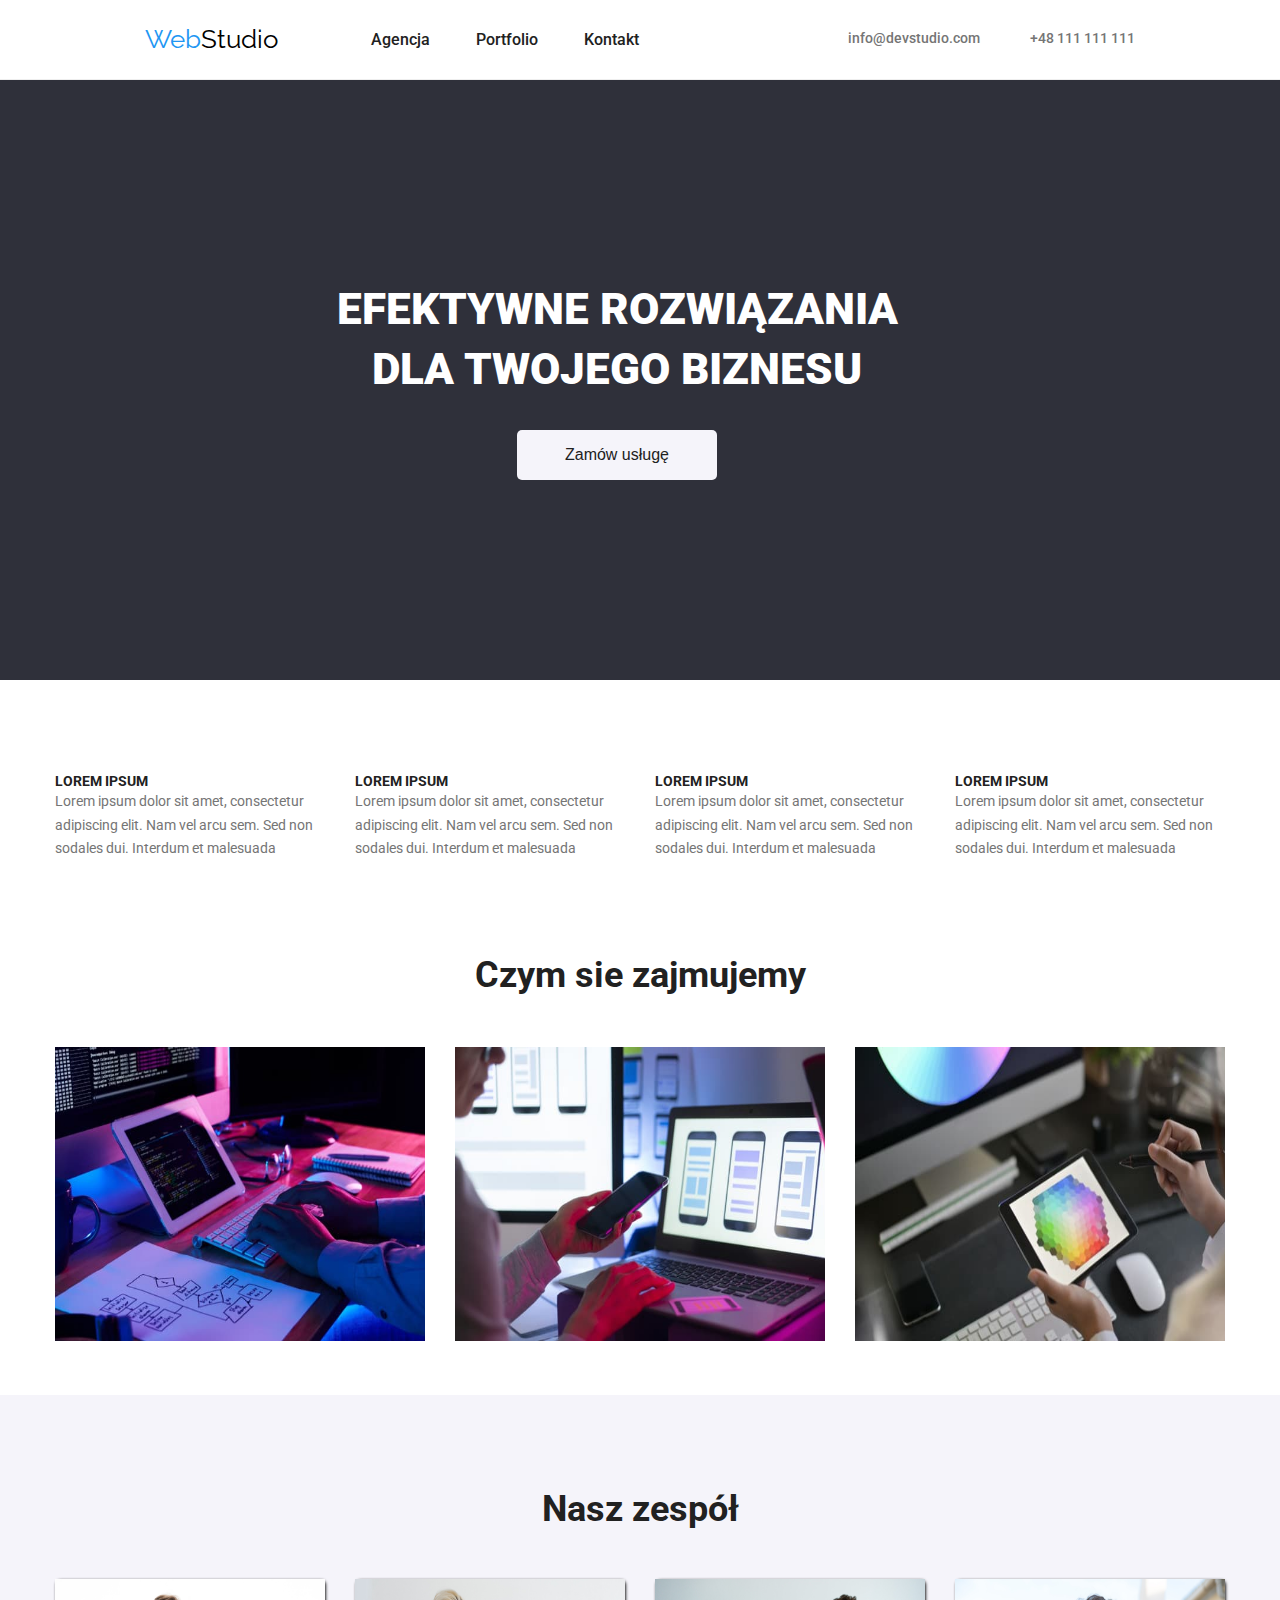
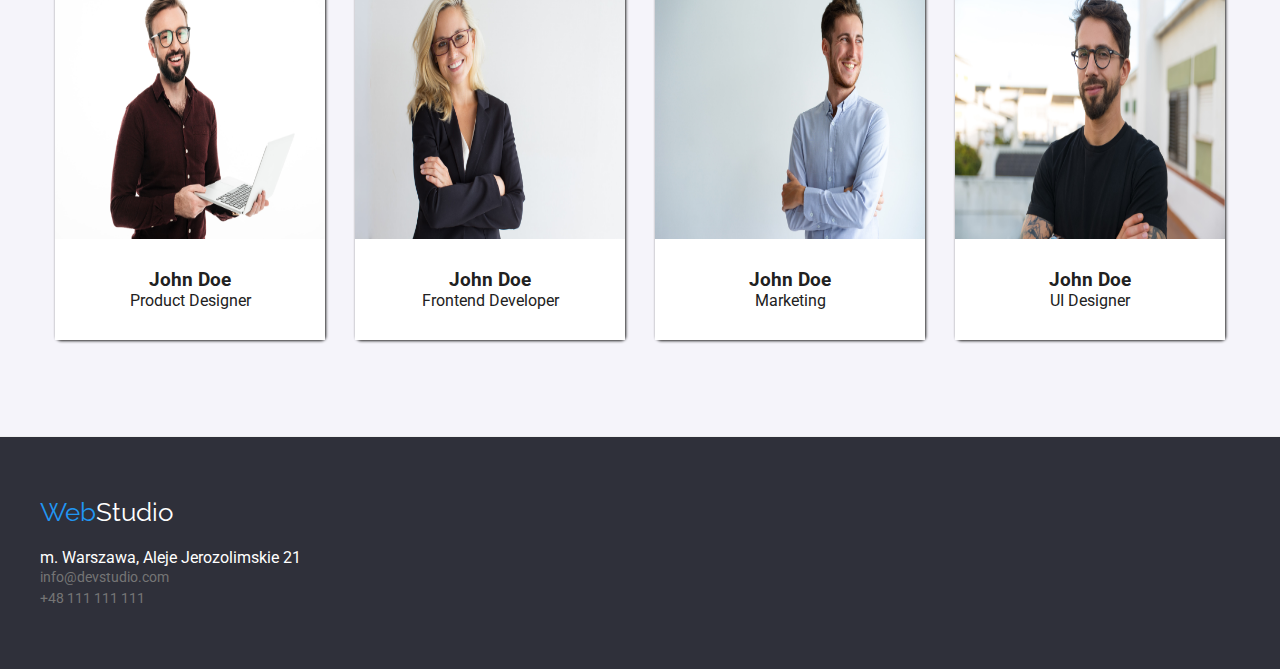
==== index.html @ 0ded626c "modified:   css/style.css modified:   index.html modified:   portfolio.html" ====
<!DOCTYPE html>
<html lang="pl">
  <head>
    <meta charset="UTF-8" />
    <meta http-equiv="X-UA-Compatible" content="IE=edge" />
    <meta name="viewport" content="width=device-width, initial-scale=1.0" />
    <title>main page</title>

    <!--Google Fonts links-->
    <link rel="preconnect" href="https://fonts.googleapis.com" />
    <link rel="preconnect" href="https://fonts.gstatic.com" crossorigin />
    <link
      href="https://fonts.googleapis.com/css2?family=Raleway:wght@700&family=Roboto:wght@400;500;700;900&display=swap"
      rel="stylesheet"
    />
    <!--End Google Fonts links-->
    <link rel="stylesheet" href="css/style.css" />
    <link rel="stylesheet" href="css/moder-normalize.css" />
    <link rel="preconnect" href="https://fonts.googleapis.com" />
    <link rel="preconnect" href="https://fonts.gstatic.com" crossorigin />
    <link
      href="https://fonts.googleapis.com/css2?family=Raleway:wght@700&family=Roboto:wght@400;500;700;900&display=swap"
      rel="stylesheet"
    />
    <!--End Google Fonts links-->
    <link rel="stylesheet" href="css/style.css" />
    <link rel="stylesheet" href="css/moder-normalize.css" />
  </head>
  <body>
    <header class="mount">
      <div class="container little-top">
        <div class="wrapper start">
          <div class="top-stil">
            <a class="stil" href="index.html"
              ><span class="web">Web</span>Studio</a
            >
          </div>
          <div>
            <nav>
              <ul class="wrapper going">
                <li class="item">
                  <a class="black-link" href="index.html">Agencja</a>
                </li>
                <li class="item">
                  <a class="black-link" href="portfolio.html">Portfolio</a>
                </li>
                <li class="item">
                  <a class="black-link" href="index.html">Kontakt</a>
                </li>
              </ul>
            </nav>
          </div>
        </div>
        <div>
          <ul class="little-top mobil">
            <li class="contact">
              <a class="social-links" href="mailto:info@S.com"
                >info@devstudio.com</a
              >
            </li>
            <li>
              <a class="social-links" href="tel:+48111111111">
                +48 111 111 111</a
              >
            </li>
          </ul>
        </div>
      </div>
    </header>
    <main>
      <section class="wall-title">
        <div class="container">
          <h1 class="title">
            efektywne rozwiązania dla twojego biznesu
            <button class="push one service" type="button">Zamów usługę</button>
          </h1>
        </div>
      </section>
      <section>
        <div class="container">
          <ul class="mag wrapper">
            <li>
              <h3 class="box">LOREM IPSUM</h3>
              <p class="boxs">
                Lorem ipsum dolor sit amet, consectetur adipiscing elit. Nam vel
                arcu sem. Sed non sodales dui. Interdum et malesuada
              </p>
            </li>
            <li>
              <h3 class="box">LOREM IPSUM</h3>
              <p class="boxs">
                Lorem ipsum dolor sit amet, consectetur adipiscing elit. Nam vel
                arcu sem. Sed non sodales dui. Interdum et malesuada
              </p>
            </li>
            <li>
              <h3 class="box">LOREM IPSUM</h3>
              <p class="boxs">
                Lorem ipsum dolor sit amet, consectetur adipiscing elit. Nam vel
                arcu sem. Sed non sodales dui. Interdum et malesuada
              </p>
            </li>
            <li>
              <h3 class="box">LOREM IPSUM</h3>
              <p class="boxs">
                Lorem ipsum dolor sit amet, consectetur adipiscing elit. Nam vel
                arcu sem. Sed non sodales dui. Interdum et malesuada
              </p>
            </li>
          </ul>
        </div>
      </section>
      <section>
        <div class="container">
          <h2 class="skil wrapper">Czym sie zajmujemy</h2>
          <ul class="point wrapper">
            <li>
              <img
                src="images/image1.jpg"
                alt="komputer"
                width="370"
                height="294"
              />
            </li>
            <li>
              <img
                src="images/image2.jpg"
                alt="komputer2"
                width="370"
                height="294"
              />
            </li>
            <li>
              <img
                src="images/image3.jpg"
                alt="tablet"
                width="370"
                height="294"
              />
            </li>
          </ul>
        </div>
      </section>
      <section class="wall">
        <div class="container">
          <h2 class="skil team wrapper">Nasz zespół</h2>
          <ul class="pill wrapper">
            <li class="pills">
              <figure>
                <img
                  class="card"
                  src="images/men_image1.jpg"
                  alt="man"
                  width="270"
                  height="260"
                />
                <figcaption class="man">
                  <h3>John Doe</h3>
                  <p>Product Designer</p>
                </figcaption>
              </figure>
            </li>
            <li class="pills">
              <figure>
                <img
                  class="card"
                  src="images/women_image.jpg"
                  alt="woman"
                  width="270"
                  height="260"
                />
                <figcaption class="man">
                  <h3>John Doe</h3>
                  <p>Frontend Developer</p>
                </figcaption>
              </figure>
            </li>
            <li class="pills">
              <figure>
                <img
                  class="card"
                  src="images/men_image2.jpg"
                  alt="second man"
                  width="270"
                  height="260"
                />
                <figcaption class="man">
                  <h3>John Doe</h3>
                  <p>Marketing</p>
                </figcaption>
              </figure>
            </li>
            <li class="pills">
              <figure>
                <img
                  class="card"
                  src="images/men_image3.jpg"
                  alt="third man"
                  width="270"
                  height="260"
                />
                <figcaption class="man">
                  <h3>John Doe</h3>
                  <p>UI Designer</p>
                </figcaption>
              </figure>
            </li>
          </ul>
        </div>
      </section>
    </main>
    <footer class="wall-secend">
      <div class="container">
        <a class="stil-two" href="index.html"
          ><span class="web">Web</span>Studio</a
        >
        <address>
          <ul class="post">
            <li>m. Warszawa, Aleje Jerozolimskie 21</li>
            <li>
              <a class="address-link" href="mailto:info@devstudio.com"
                >info@devstudio.com</a
              >
            </li>
            <li>
              <a class="address-link" href="tel:+48111111111">
                +48 111 111 111</a
              >
            </li>
          </ul>
        </address>
      </div>
    </footer>
  </body>
</html>
---- css/style.css ----
* {
  margin: 0;
  padding: 0;
}
:root {
  --milk: #ffffff;
  --night: #212121;
  --fog: #2f303a;
  --sky: #2196f3;
  --snow: #f5f4fa;
  --cloud: #757575;
  --coffee: #000000;
  --pixel: 14px;
}
.container {
  width: 1200px;
  margin: 0 auto;
}
.wrapper {
  display: flex;
  justify-content: center;
}
.little-top {
  display: flex;
  justify-content: space-around;
}
body {
  font-family: "Roboto", sans-serif;
  background: var(--milk);
  color: var(--night);
}
h1 {
  font-family: "Roboto", sans-serif;
  color: var(--milk);
  font-weight: 900;
  font-size: 44px;
  line-height: 1.36;
}
ul {
  list-style-type: none;
}
.wall-title {
  background: var(--fog);
}
.title {
  padding: 200px 252px;
  width: 650px;
  text-transform: uppercase;
  text-align: center;
}
.mount {
  border-bottom: 1px ridge;
}
.top-stil {
  padding-top: 24px;
  padding-bottom: 24px;
}
.stil {
  font-family: "Raleway", sans-serif;
  color: var(--coffee);
  font-size: 26px;
  line-height: 1.19;
  text-decoration: none;
}
.stil:focus {
  color: var(--sky);
}
.start {
  gap: 93px;
}
.going {
  gap: 46px;
  padding: 30px 0px;
}
.mobil {
  gap: 50px;
  padding: 28px 0px;
}
.black-link {
  color: inherit;
  font-weight: 500;
  font-size: var(pixel);
  line-height: 1.14;
  text-decoration: none;
}
.black-link:hover {
  color: var(--sky);
}
.black-link:focus {
  color: var(--sky);
}
.social-links {
  color: var(--cloud);
  font-weight: 500;
  font-size: var(--pixel);
  line-height: 1.14;
  text-decoration: none;
}
.social-links:hover {
  color: var(--sky);
}
.social-links:focus {
  color: var(--sky);
}
.one {
  margin-top: 30px;
  margin-right: auto;
  margin-left: auto;
  padding: 10px 41px;
}
.service {
  width: 200px;
  height: 50px;
}
.all-marketing {
  width: 121px;
  height: 38px;
}
.side {
  width: 93px;
  height: 38px;
}
.app {
  width: 141px;
  height: 38px;
}
.design {
  width: 91px;
  height: 38px;
}
.push {
  background: var(--snow);
  color: var(--night);
  font-size: 16px;
  line-height: 160%;
  display: block;
  border: none;
  border-radius: 5px;
}
.push:hover {
  background: var(--sky);
  color: var(--milk);
  cursor: pointer;
}
.push:focus {
  background: var(--sky);
  color: var(--milk);
}
.mag {
  padding: 94px 15px;
  gap: 30px;
}
.box {
  font-weight: 700;
  font-size: var(--pixel);
  line-height: 1.14;
}
.boxs {
  color: var(--cloud);
  font-weight: 400;
  font-size: var(--pixel);
  line-height: 1.7;
}
.skil {
  font-weight: 700;
  font-size: 36px;
  line-height: 1.16;
}
.team {
  padding: 94px 0px 48px;
}
.point {
  padding: 50px 15px;
  gap: 30px;
}
.wall {
  background: var(--snow);
}
.pill {
  padding: 0px 15px 96px;
  gap: 30px;
}
.pills {
  border-radius: 5px;
  box-shadow: 1px 1px 3px;
}
.man {
  background: var(--milk);
  text-align: center;
  padding: 30px 0px;
}
.wall-secend {
  background: var(--fog);
  padding: 60px 0px;
  border-top: 1px ridge;
}
.post {
  color: var(--milk);
  font-style: normal;
  padding-top: 20px;
}
.address-link {
  color: var(--cloud);
  font-style: normal;
  font-size: var(--pixel);
  line-height: 1.5;
  text-decoration: none;
}
.address-link:hover {
  color: var(--sky);
}
.address-link:focus {
  color: var(--sky);
}
.secend-push {
  display: flex;
  padding: 94px 318px 50px 310px;
  gap: 8px;
}
.card-set {
  flex-wrap: wrap;
  gap: 30px;
  padding-bottom: 94px;
}
.card {
  display: block;
}
.ring {
  padding: 20px 24px;
  border-left: 1px ridge;
  border-right: 1px ridge;
  border-bottom: 1px ridge;
}
.stil-two {
  font-family: "Raleway", sans-serif;
  color: var(--milk);
  font-size: 26px;
  line-height: 1.19;
  text-decoration: none;
}
.web {
  color: var(--sky);
}
---- css/style.css ----
* {
  margin: 0;
  padding: 0;
}
:root {
  --milk: #ffffff;
  --night: #212121;
  --fog: #2f303a;
  --sky: #2196f3;
  --snow: #f5f4fa;
  --cloud: #757575;
  --coffee: #000000;
  --pixel: 14px;
}
.container {
  width: 1200px;
  margin: 0 auto;
}
.wrapper {
  display: flex;
  justify-content: center;
}
.little-top {
  display: flex;
  justify-content: space-around;
}
body {
  font-family: "Roboto", sans-serif;
  background: var(--milk);
  color: var(--night);
}
h1 {
  font-family: "Roboto", sans-serif;
  color: var(--milk);
  font-weight: 900;
  font-size: 44px;
  line-height: 1.36;
}
ul {
  list-style-type: none;
}
.wall-title {
  background: var(--fog);
}
.title {
  padding: 200px 252px;
  width: 650px;
  text-transform: uppercase;
  text-align: center;
}
.mount {
  border-bottom: 1px ridge;
}
.top-stil {
  padding-top: 24px;
  padding-bottom: 24px;
}
.stil {
  font-family: "Raleway", sans-serif;
  color: var(--coffee);
  font-size: 26px;
  line-height: 1.19;
  text-decoration: none;
}
.stil:focus {
  color: var(--sky);
}
.start {
  gap: 93px;
}
.going {
  gap: 46px;
  padding: 30px 0px;
}
.mobil {
  gap: 50px;
  padding: 28px 0px;
}
.black-link {
  color: inherit;
  font-weight: 500;
  font-size: var(pixel);
  line-height: 1.14;
  text-decoration: none;
}
.black-link:hover {
  color: var(--sky);
}
.black-link:focus {
  color: var(--sky);
}
.social-links {
  color: var(--cloud);
  font-weight: 500;
  font-size: var(--pixel);
  line-height: 1.14;
  text-decoration: none;
}
.social-links:hover {
  color: var(--sky);
}
.social-links:focus {
  color: var(--sky);
}
.one {
  margin-top: 30px;
  margin-right: auto;
  margin-left: auto;
  padding: 10px 41px;
}
.service {
  width: 200px;
  height: 50px;
}
.all-marketing {
  width: 121px;
  height: 38px;
}
.side {
  width: 93px;
  height: 38px;
}
.app {
  width: 141px;
  height: 38px;
}
.design {
  width: 91px;
  height: 38px;
}
.push {
  background: var(--snow);
  color: var(--night);
  font-size: 16px;
  line-height: 160%;
  display: block;
  border: none;
  border-radius: 5px;
}
.push:hover {
  background: var(--sky);
  color: var(--milk);
  cursor: pointer;
}
.push:focus {
  background: var(--sky);
  color: var(--milk);
}
.mag {
  padding: 94px 15px;
  gap: 30px;
}
.box {
  font-weight: 700;
  font-size: var(--pixel);
  line-height: 1.14;
}
.boxs {
  color: var(--cloud);
  font-weight: 400;
  font-size: var(--pixel);
  line-height: 1.7;
}
.skil {
  font-weight: 700;
  font-size: 36px;
  line-height: 1.16;
}
.team {
  padding: 94px 0px 48px;
}
.point {
  padding: 50px 15px;
  gap: 30px;
}
.wall {
  background: var(--snow);
}
.pill {
  padding: 0px 15px 96px;
  gap: 30px;
}
.pills {
  border-radius: 5px;
  box-shadow: 1px 1px 3px;
}
.man {
  background: var(--milk);
  text-align: center;
  padding: 30px 0px;
}
.wall-secend {
  background: var(--fog);
  padding: 60px 0px;
  border-top: 1px ridge;
}
.post {
  color: var(--milk);
  font-style: normal;
  padding-top: 20px;
}
.address-link {
  color: var(--cloud);
  font-style: normal;
  font-size: var(--pixel);
  line-height: 1.5;
  text-decoration: none;
}
.address-link:hover {
  color: var(--sky);
}
.address-link:focus {
  color: var(--sky);
}
.secend-push {
  display: flex;
  padding: 94px 318px 50px 310px;
  gap: 8px;
}
.card-set {
  flex-wrap: wrap;
  gap: 30px;
  padding-bottom: 94px;
}
.card {
  display: block;
}
.ring {
  padding: 20px 24px;
  border-left: 1px ridge;
  border-right: 1px ridge;
  border-bottom: 1px ridge;
}
.stil-two {
  font-family: "Raleway", sans-serif;
  color: var(--milk);
  font-size: 26px;
  line-height: 1.19;
  text-decoration: none;
}
.web {
  color: var(--sky);
}
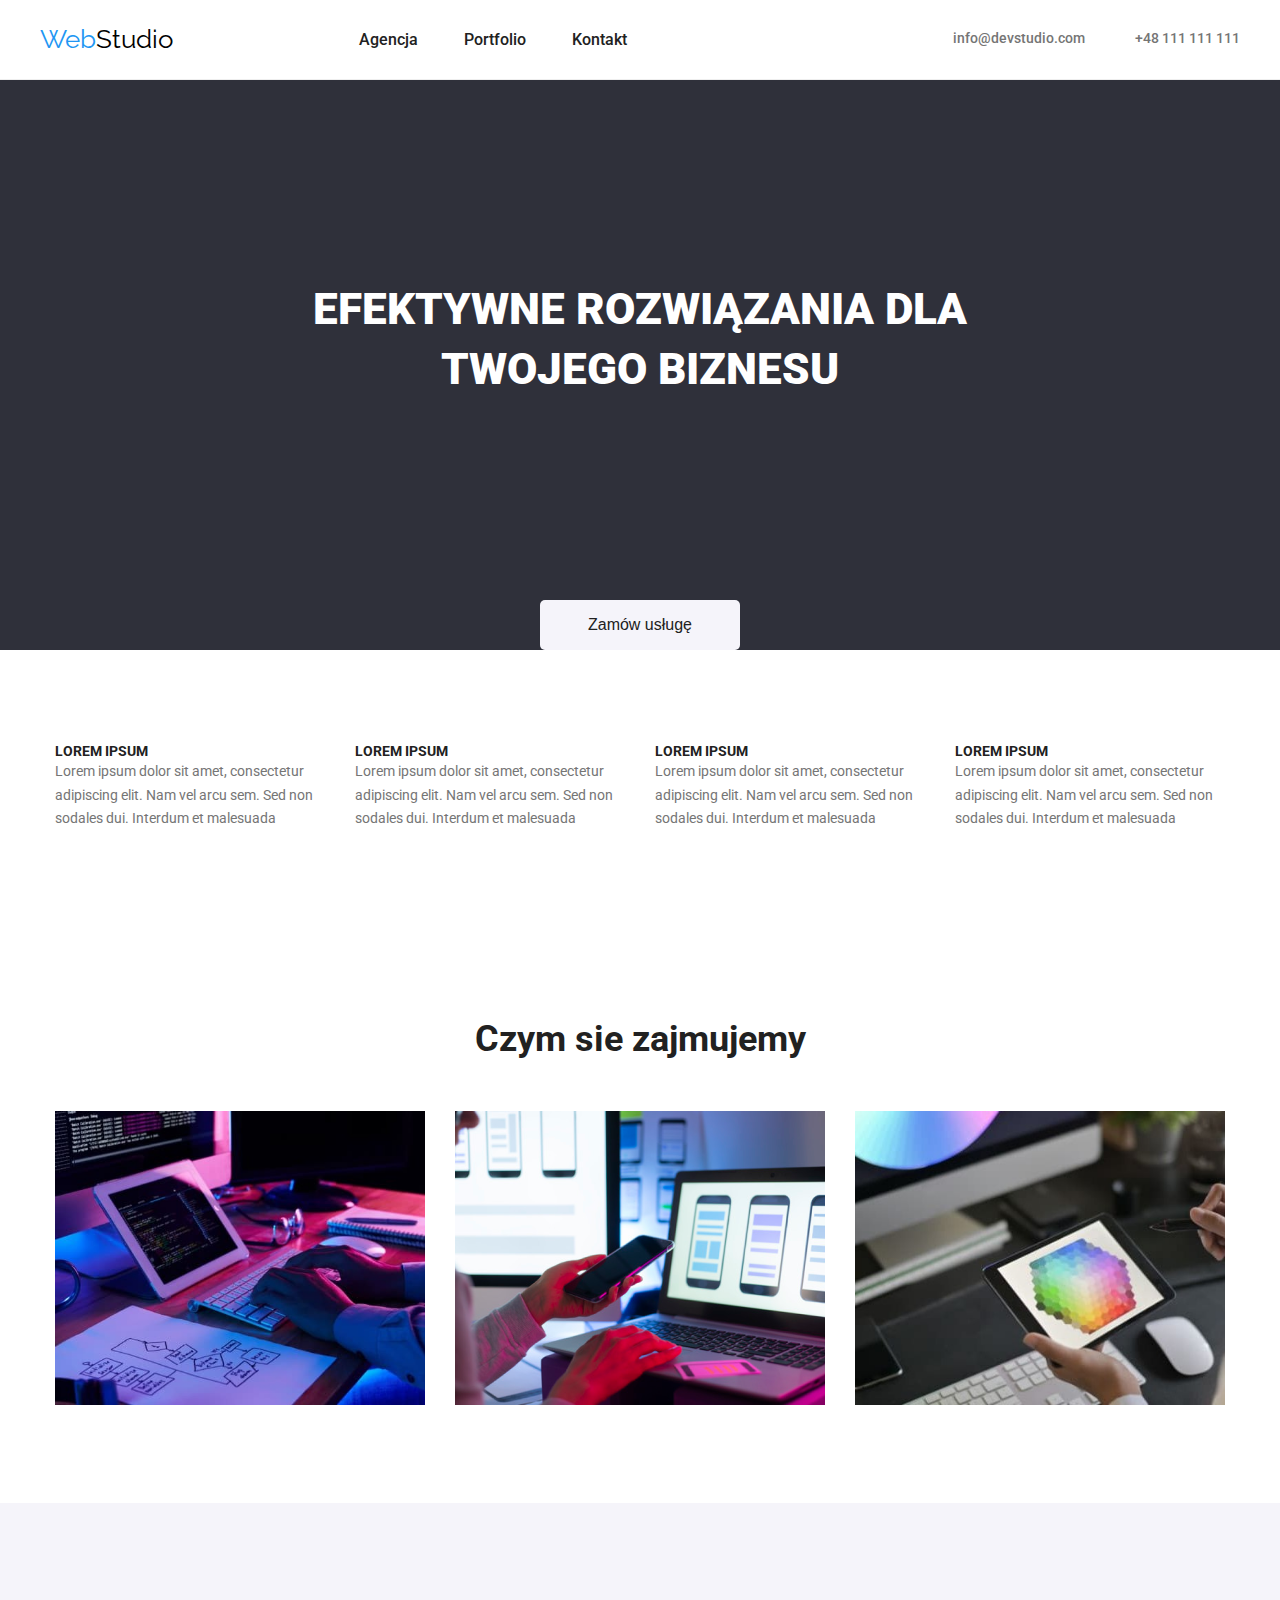
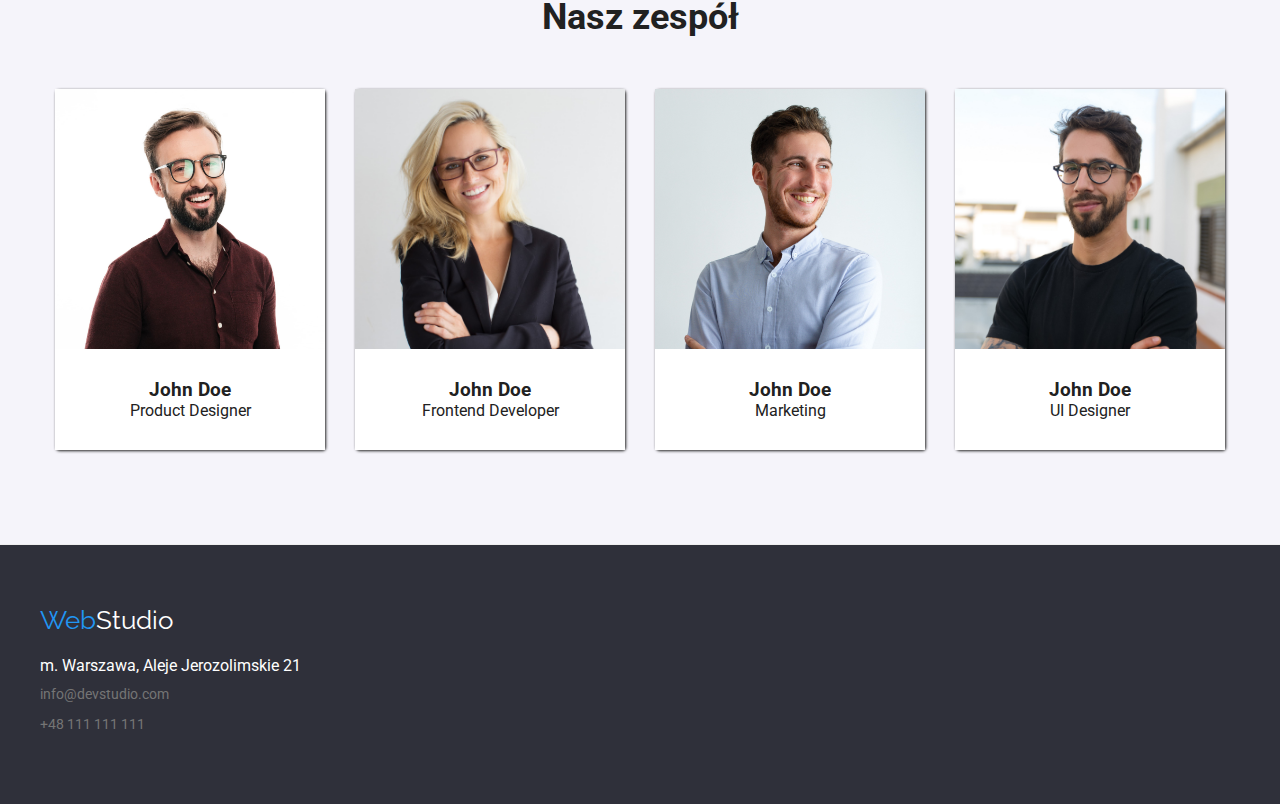
==== commit 1bc732c3: "modified:   css/style.css modified:   images/111.jpg modified:   images/image1.jpg deleted:    image" ====
--- a/index.html
+++ b/index.html
@@ -51,7 +51,7 @@
             </nav>
           </div>
         </div>
-        <div>
+        <div class="navi">
           <ul class="little-top mobil">
             <li class="contact">
               <a class="social-links" href="mailto:info@S.com"
@@ -70,10 +70,8 @@
     <main>
       <section class="wall-title">
         <div class="container">
-          <h1 class="title">
-            efektywne rozwiązania dla twojego biznesu
-            <button class="push one service" type="button">Zamów usługę</button>
-          </h1>
+          <h1 class="title">efektywne rozwiązania dla twojego biznesu</h1>
+          <button class="push one service" type="button">Zamów usługę</button>
         </div>
       </section>
       <section>
@@ -110,10 +108,10 @@
           </ul>
         </div>
       </section>
-      <section>
-        <div class="container">
-          <h2 class="skil wrapper">Czym sie zajmujemy</h2>
-          <ul class="point wrapper">
+      <section class="section">
+        <div class="container">
+          <h2 class="skil team wrapper">Czym sie zajmujemy</h2>
+          <ul class="pill wrapper">
             <li>
               <img
                 src="images/image1.jpg"
@@ -124,7 +122,7 @@
             </li>
             <li>
               <img
-                src="images/image2.jpg"
+                src="images/img.png"
                 alt="komputer2"
                 width="370"
                 height="294"
@@ -141,7 +139,7 @@
           </ul>
         </div>
       </section>
-      <section class="wall">
+      <section class="section wall">
         <div class="container">
           <h2 class="skil team wrapper">Nasz zespół</h2>
           <ul class="pill wrapper">
@@ -149,7 +147,7 @@
               <figure>
                 <img
                   class="card"
-                  src="images/men_image1.jpg"
+                  src="images/men1.jpg"
                   alt="man"
                   width="270"
                   height="260"
@@ -164,7 +162,7 @@
               <figure>
                 <img
                   class="card"
-                  src="images/women_image.jpg"
+                  src="images/woman_rel.jpg"
                   alt="woman"
                   width="270"
                   height="260"
@@ -216,13 +214,13 @@
         >
         <address>
           <ul class="post">
-            <li>m. Warszawa, Aleje Jerozolimskie 21</li>
-            <li>
+            <li class="little-post">m. Warszawa, Aleje Jerozolimskie 21</li>
+            <li class="little-post">
               <a class="address-link" href="mailto:info@devstudio.com"
                 >info@devstudio.com</a
               >
             </li>
-            <li>
+            <li class="little-post">
               <a class="address-link" href="tel:+48111111111">
                 +48 111 111 111</a
               >
--- a/css/style.css
+++ b/css/style.css
@@ -10,6 +10,7 @@
   --snow: #f5f4fa;
   --cloud: #757575;
   --coffee: #000000;
+  --border: #eeeeee;
   --pixel: 14px;
 }
 .container {
@@ -22,7 +23,6 @@
 }
 .little-top {
   display: flex;
-  justify-content: space-around;
 }
 body {
   font-family: "Roboto", sans-serif;
@@ -44,7 +44,7 @@
 }
 .title {
   padding: 200px 252px;
-  width: 650px;
+  /* width: 650px; */
   text-transform: uppercase;
   text-align: center;
 }
@@ -60,6 +60,7 @@
   color: var(--coffee);
   font-size: 26px;
   line-height: 1.19;
+  margin-right: 93px;
   text-decoration: none;
 }
 .stil:focus {
@@ -71,6 +72,9 @@
 .going {
   gap: 46px;
   padding: 30px 0px;
+}
+.navi {
+  margin-left: auto;
 }
 .mobil {
   gap: 50px;
@@ -103,14 +107,15 @@
   color: var(--sky);
 }
 .one {
-  margin-top: 30px;
+  /* margin-right: auto;
+  margin-left: auto; */
+}
+.service {
+  /* margin-top: 30px; */
+  width: 200px;
+  height: 50px;
   margin-right: auto;
   margin-left: auto;
-  padding: 10px 41px;
-}
-.service {
-  width: 200px;
-  height: 50px;
 }
 .all-marketing {
   width: 121px;
@@ -166,22 +171,26 @@
   font-size: 36px;
   line-height: 1.16;
 }
+.section {
+  padding: 94px 0px;
+}
 .team {
-  padding: 94px 0px 48px;
+  /* padding: 94px 0px 48px; */
+  padding-bottom: 50px;
 }
 .point {
-  padding: 50px 15px;
-  gap: 30px;
+  /* padding: 50px 15px; */
+  /* gap: 30px; */
 }
 .wall {
   background: var(--snow);
 }
 .pill {
-  padding: 0px 15px 96px;
+  /* padding: 0px 15px 96px; */
   gap: 30px;
 }
 .pills {
-  border-radius: 5px;
+  border-radius: 4px;
   box-shadow: 1px 1px 3px;
 }
 .man {
@@ -199,6 +208,9 @@
   font-style: normal;
   padding-top: 20px;
 }
+.little-post {
+  padding-bottom: 9px;
+}
 .address-link {
   color: var(--cloud);
   font-style: normal;
@@ -222,14 +234,17 @@
   gap: 30px;
   padding-bottom: 94px;
 }
+.project {
+  height: 36px;
+}
 .card {
   display: block;
 }
 .ring {
   padding: 20px 24px;
-  border-left: 1px ridge;
-  border-right: 1px ridge;
-  border-bottom: 1px ridge;
+  border-left: 1px solid var(--border);
+  border-right: 1px solid var(--border);
+  border-bottom: 1px solid var(--border);
 }
 .stil-two {
   font-family: "Raleway", sans-serif;
--- a/css/style.css
+++ b/css/style.css
@@ -10,6 +10,7 @@
   --snow: #f5f4fa;
   --cloud: #757575;
   --coffee: #000000;
+  --border: #eeeeee;
   --pixel: 14px;
 }
 .container {
@@ -22,7 +23,6 @@
 }
 .little-top {
   display: flex;
-  justify-content: space-around;
 }
 body {
   font-family: "Roboto", sans-serif;
@@ -44,7 +44,7 @@
 }
 .title {
   padding: 200px 252px;
-  width: 650px;
+  /* width: 650px; */
   text-transform: uppercase;
   text-align: center;
 }
@@ -60,6 +60,7 @@
   color: var(--coffee);
   font-size: 26px;
   line-height: 1.19;
+  margin-right: 93px;
   text-decoration: none;
 }
 .stil:focus {
@@ -71,6 +72,9 @@
 .going {
   gap: 46px;
   padding: 30px 0px;
+}
+.navi {
+  margin-left: auto;
 }
 .mobil {
   gap: 50px;
@@ -103,14 +107,15 @@
   color: var(--sky);
 }
 .one {
-  margin-top: 30px;
+  /* margin-right: auto;
+  margin-left: auto; */
+}
+.service {
+  /* margin-top: 30px; */
+  width: 200px;
+  height: 50px;
   margin-right: auto;
   margin-left: auto;
-  padding: 10px 41px;
-}
-.service {
-  width: 200px;
-  height: 50px;
 }
 .all-marketing {
   width: 121px;
@@ -166,22 +171,26 @@
   font-size: 36px;
   line-height: 1.16;
 }
+.section {
+  padding: 94px 0px;
+}
 .team {
-  padding: 94px 0px 48px;
+  /* padding: 94px 0px 48px; */
+  padding-bottom: 50px;
 }
 .point {
-  padding: 50px 15px;
-  gap: 30px;
+  /* padding: 50px 15px; */
+  /* gap: 30px; */
 }
 .wall {
   background: var(--snow);
 }
 .pill {
-  padding: 0px 15px 96px;
+  /* padding: 0px 15px 96px; */
   gap: 30px;
 }
 .pills {
-  border-radius: 5px;
+  border-radius: 4px;
   box-shadow: 1px 1px 3px;
 }
 .man {
@@ -199,6 +208,9 @@
   font-style: normal;
   padding-top: 20px;
 }
+.little-post {
+  padding-bottom: 9px;
+}
 .address-link {
   color: var(--cloud);
   font-style: normal;
@@ -222,14 +234,17 @@
   gap: 30px;
   padding-bottom: 94px;
 }
+.project {
+  height: 36px;
+}
 .card {
   display: block;
 }
 .ring {
   padding: 20px 24px;
-  border-left: 1px ridge;
-  border-right: 1px ridge;
-  border-bottom: 1px ridge;
+  border-left: 1px solid var(--border);
+  border-right: 1px solid var(--border);
+  border-bottom: 1px solid var(--border);
 }
 .stil-two {
   font-family: "Raleway", sans-serif;
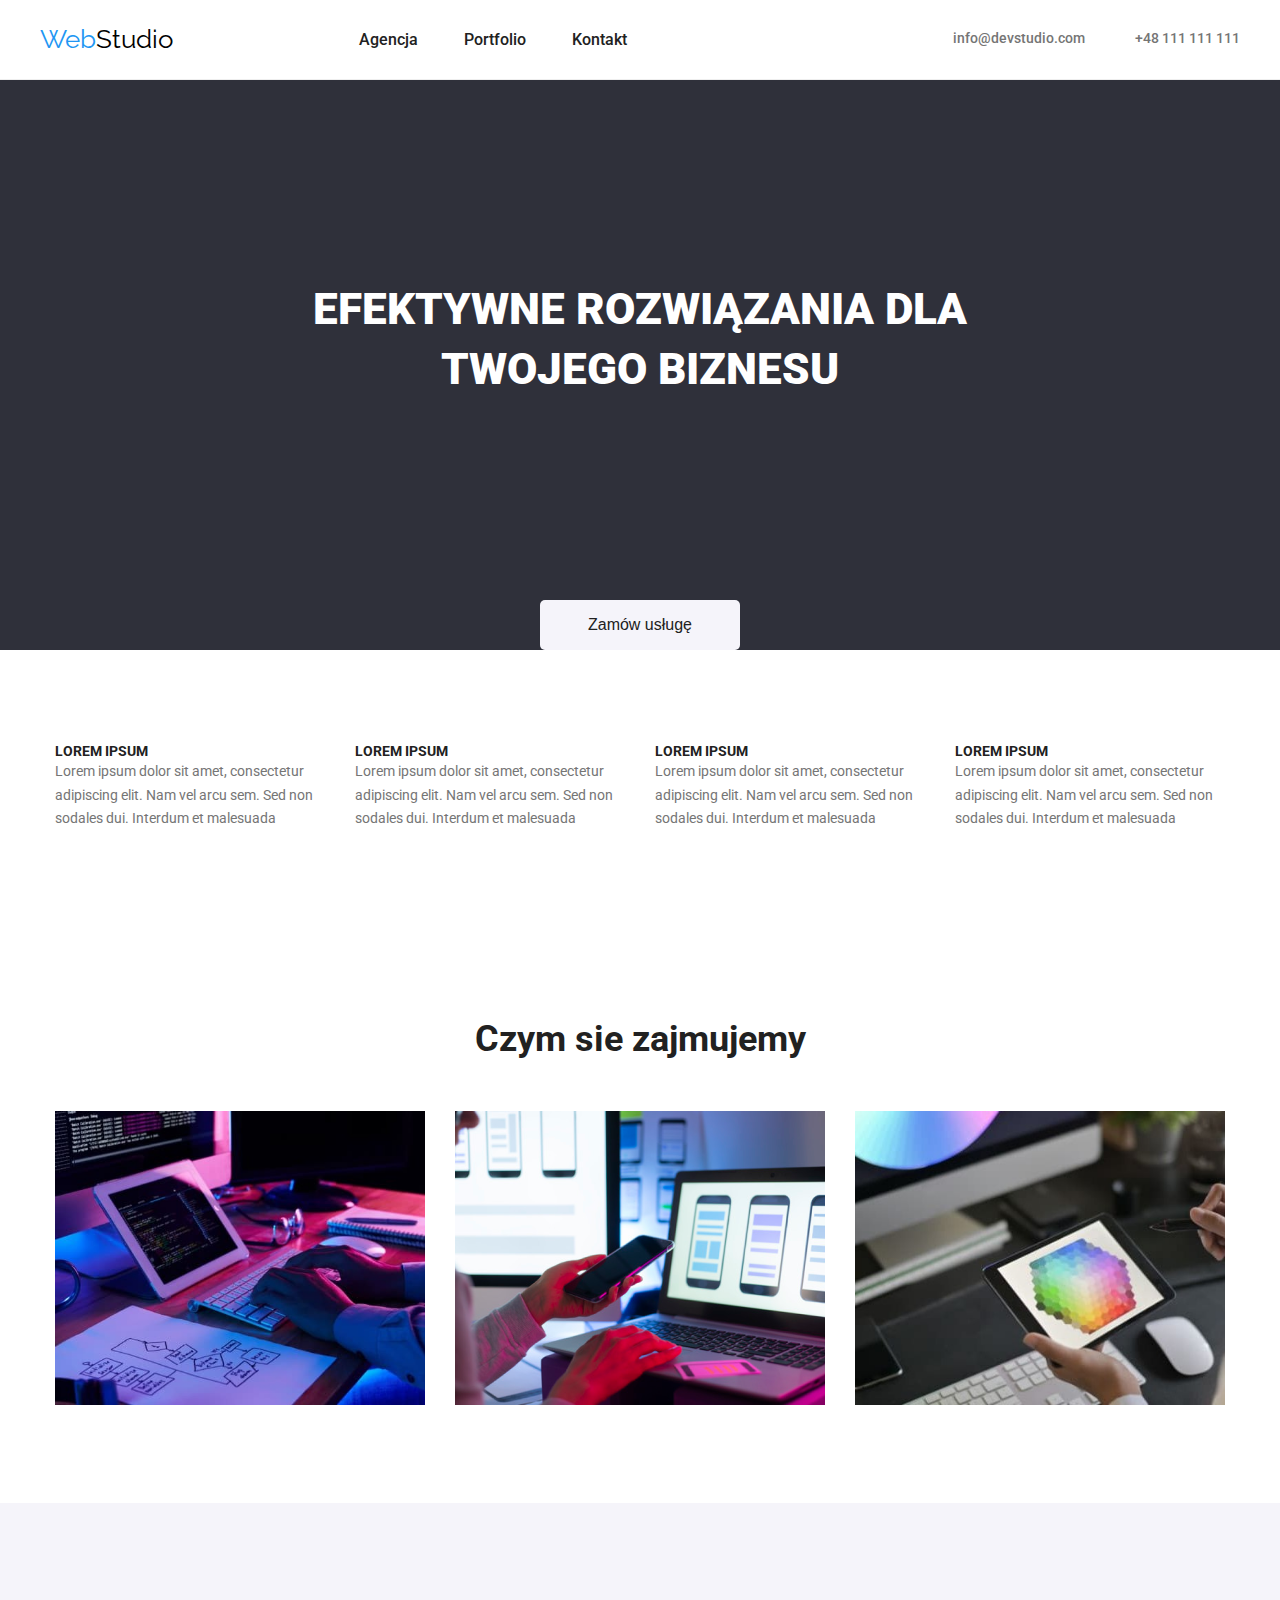
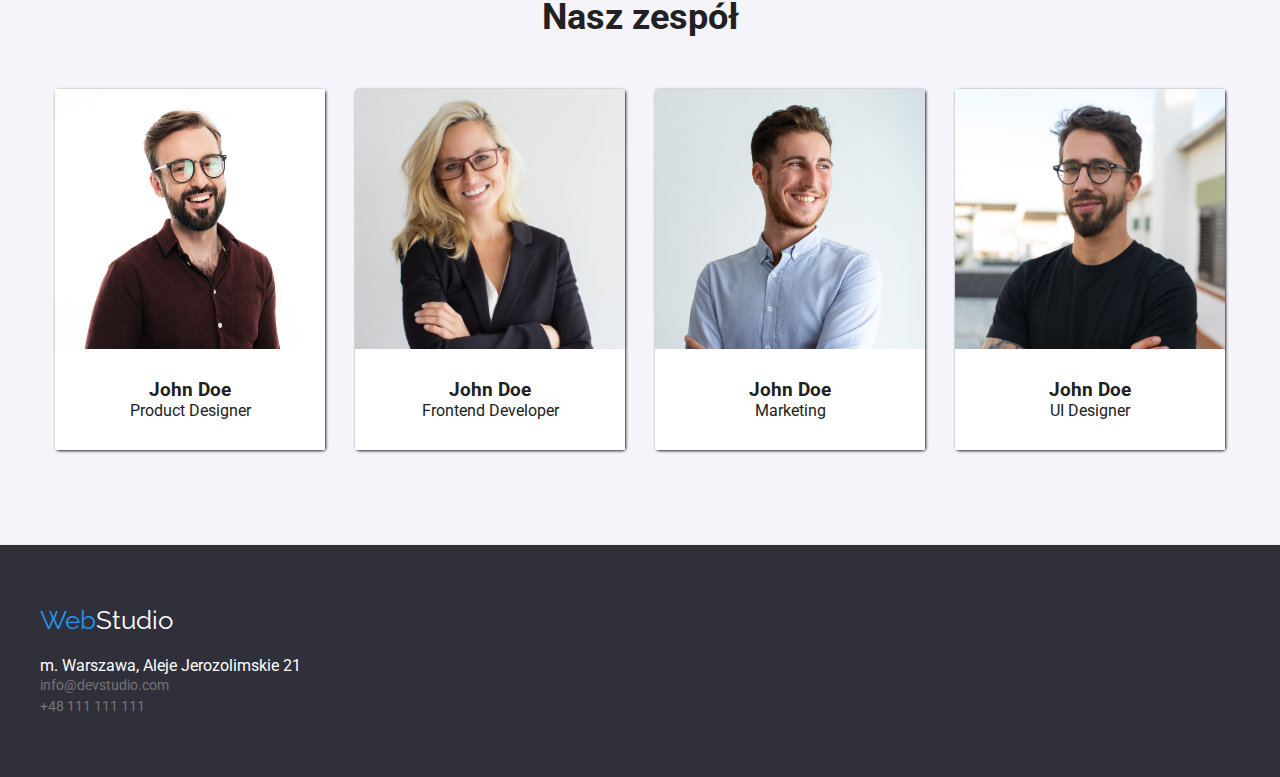
==== commit 37a016c4: "Merge branch 'main' of https://github.com/Szymowy/goit-markup-hw-03" ====
--- a/index.html
+++ b/index.html
@@ -214,13 +214,13 @@
         >
         <address>
           <ul class="post">
-            <li class="little-post">m. Warszawa, Aleje Jerozolimskie 21</li>
-            <li class="little-post">
+            <li>m. Warszawa, Aleje Jerozolimskie 21</li>
+            <li>
               <a class="address-link" href="mailto:info@devstudio.com"
                 >info@devstudio.com</a
               >
             </li>
-            <li class="little-post">
+            <li>
               <a class="address-link" href="tel:+48111111111">
                 +48 111 111 111</a
               >
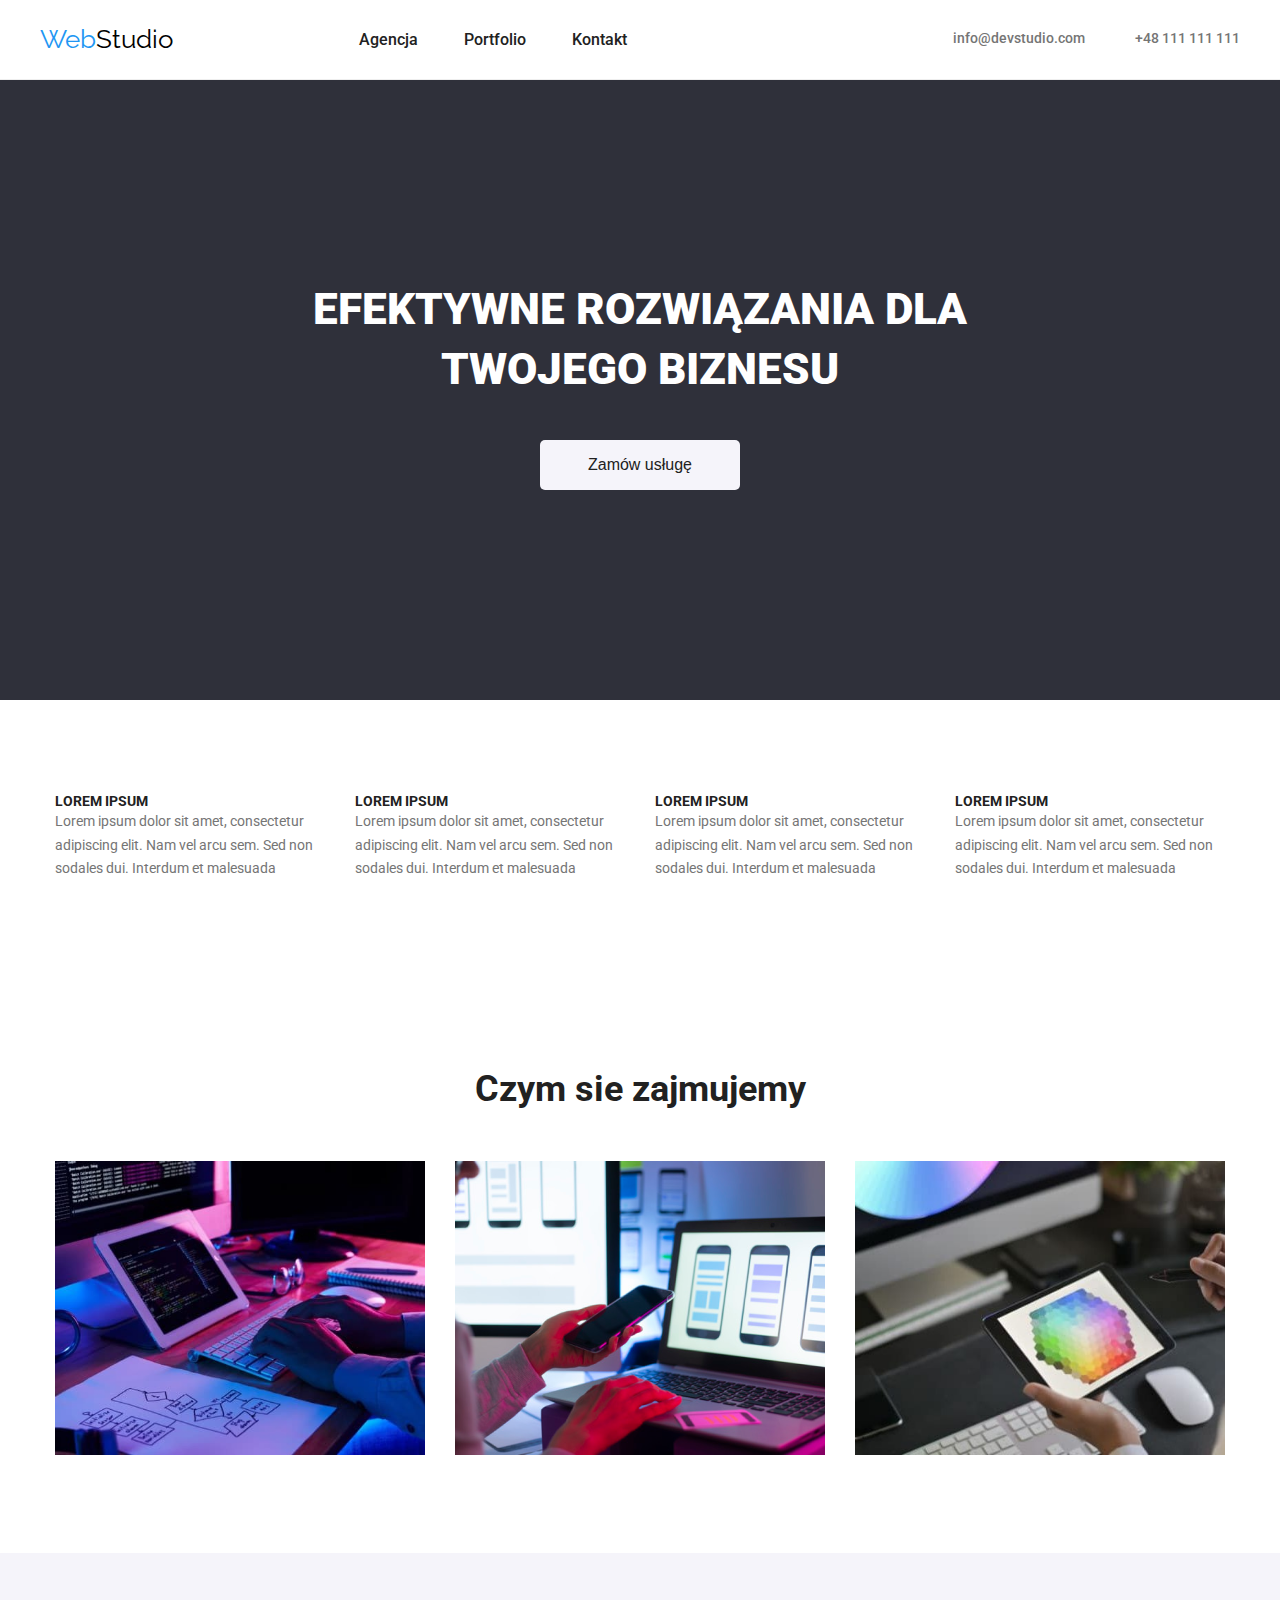
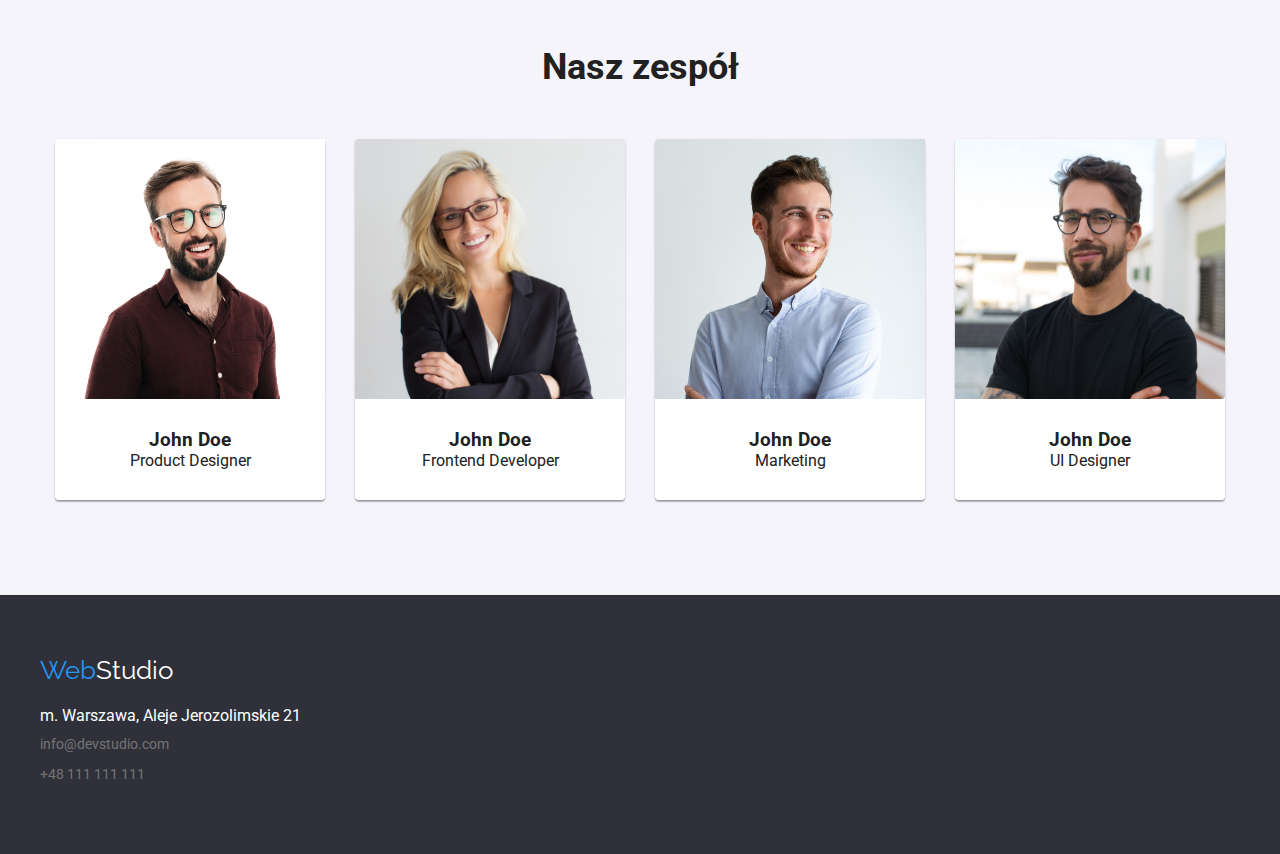
==== commit f65e22fd: "modified:   css/style.css 	modified:   index.html 	modified:   portfolio.htm" ====
--- a/index.html
+++ b/index.html
@@ -70,8 +70,12 @@
     <main>
       <section class="wall-title">
         <div class="container">
-          <h1 class="title">efektywne rozwiązania dla twojego biznesu</h1>
-          <button class="push one service" type="button">Zamów usługę</button>
+          <div class="title">
+            <h1>efektywne rozwiązania dla twojego biznesu</h1>
+          </div>
+          <div class="can">
+            <button class="push service" type="button">Zamów usługę</button>
+          </div>
         </div>
       </section>
       <section>
@@ -214,13 +218,13 @@
         >
         <address>
           <ul class="post">
-            <li>m. Warszawa, Aleje Jerozolimskie 21</li>
-            <li>
+            <li class="little-post">m. Warszawa, Aleje Jerozolimskie 21</li>
+            <li class="little-post">
               <a class="address-link" href="mailto:info@devstudio.com"
                 >info@devstudio.com</a
               >
             </li>
-            <li>
+            <li class="little-post">
               <a class="address-link" href="tel:+48111111111">
                 +48 111 111 111</a
               >
--- a/css/style.css
+++ b/css/style.css
@@ -43,8 +43,7 @@
   background: var(--fog);
 }
 .title {
-  padding: 200px 252px;
-  /* width: 650px; */
+  padding: 200px 252px 0px;
   text-transform: uppercase;
   text-align: center;
 }
@@ -106,12 +105,10 @@
 .social-links:focus {
   color: var(--sky);
 }
-.one {
-  /* margin-right: auto;
-  margin-left: auto; */
+.can {
+  padding: 40px 0px 210px;
 }
 .service {
-  /* margin-top: 30px; */
   width: 200px;
   height: 50px;
   margin-right: auto;
@@ -175,25 +172,22 @@
   padding: 94px 0px;
 }
 .team {
-  /* padding: 94px 0px 48px; */
   padding-bottom: 50px;
-}
-.point {
-  /* padding: 50px 15px; */
-  /* gap: 30px; */
 }
 .wall {
   background: var(--snow);
 }
 .pill {
-  /* padding: 0px 15px 96px; */
   gap: 30px;
 }
 .pills {
   border-radius: 4px;
-  box-shadow: 1px 1px 3px;
+  box-shadow: 0px 2px 1px rgba(0, 0, 0, 0.2), 0px 1px 1px rgba(0, 0, 0, 0.14),
+    0px 1px 3px rgba(0, 0, 0, 0.12);
 }
 .man {
+  border-bottom-left-radius: 4px;
+  border-bottom-right-radius: 4px;
   background: var(--milk);
   text-align: center;
   padding: 30px 0px;
@@ -238,6 +232,8 @@
   height: 36px;
 }
 .card {
+  border-top-left-radius: 4px;
+  border-bottom-right-radius: 4px;
   display: block;
 }
 .ring {
--- a/css/style.css
+++ b/css/style.css
@@ -43,8 +43,7 @@
   background: var(--fog);
 }
 .title {
-  padding: 200px 252px;
-  /* width: 650px; */
+  padding: 200px 252px 0px;
   text-transform: uppercase;
   text-align: center;
 }
@@ -106,12 +105,10 @@
 .social-links:focus {
   color: var(--sky);
 }
-.one {
-  /* margin-right: auto;
-  margin-left: auto; */
+.can {
+  padding: 40px 0px 210px;
 }
 .service {
-  /* margin-top: 30px; */
   width: 200px;
   height: 50px;
   margin-right: auto;
@@ -175,25 +172,22 @@
   padding: 94px 0px;
 }
 .team {
-  /* padding: 94px 0px 48px; */
   padding-bottom: 50px;
-}
-.point {
-  /* padding: 50px 15px; */
-  /* gap: 30px; */
 }
 .wall {
   background: var(--snow);
 }
 .pill {
-  /* padding: 0px 15px 96px; */
   gap: 30px;
 }
 .pills {
   border-radius: 4px;
-  box-shadow: 1px 1px 3px;
+  box-shadow: 0px 2px 1px rgba(0, 0, 0, 0.2), 0px 1px 1px rgba(0, 0, 0, 0.14),
+    0px 1px 3px rgba(0, 0, 0, 0.12);
 }
 .man {
+  border-bottom-left-radius: 4px;
+  border-bottom-right-radius: 4px;
   background: var(--milk);
   text-align: center;
   padding: 30px 0px;
@@ -238,6 +232,8 @@
   height: 36px;
 }
 .card {
+  border-top-left-radius: 4px;
+  border-bottom-right-radius: 4px;
   display: block;
 }
 .ring {
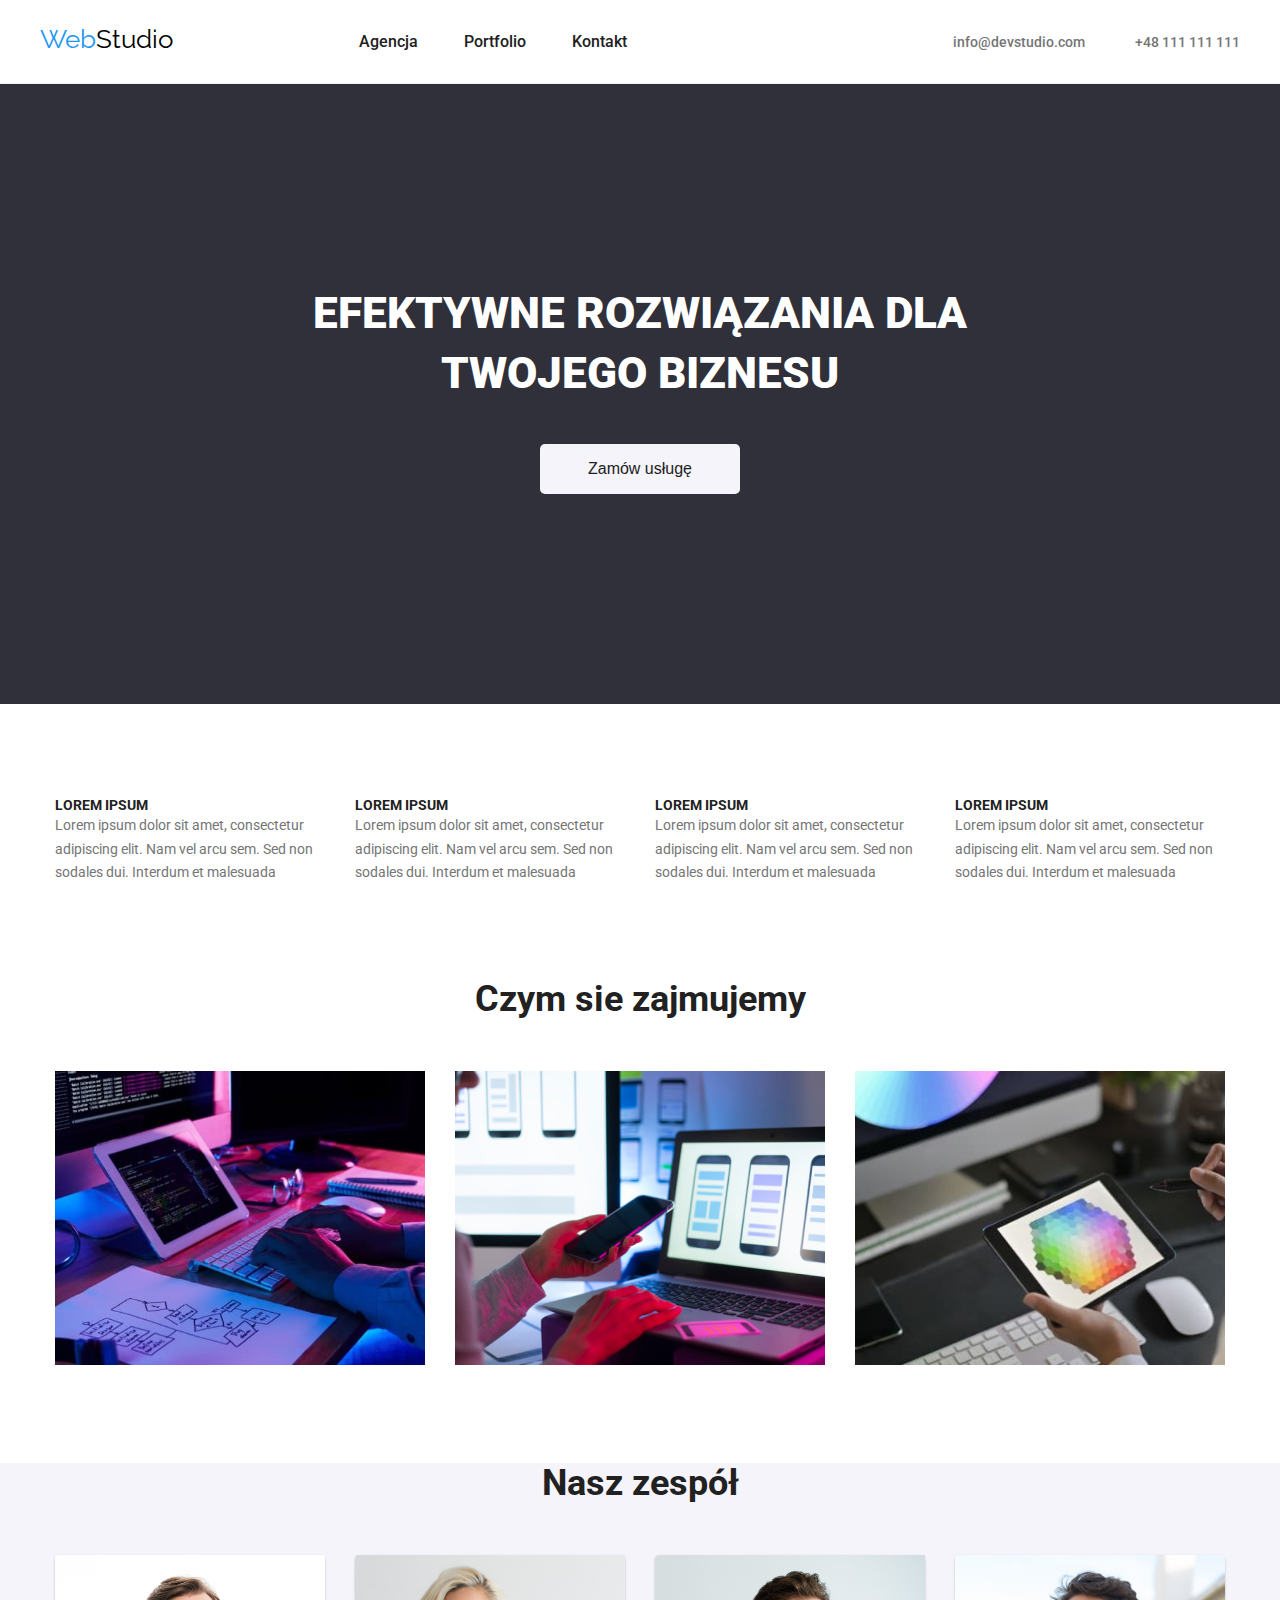
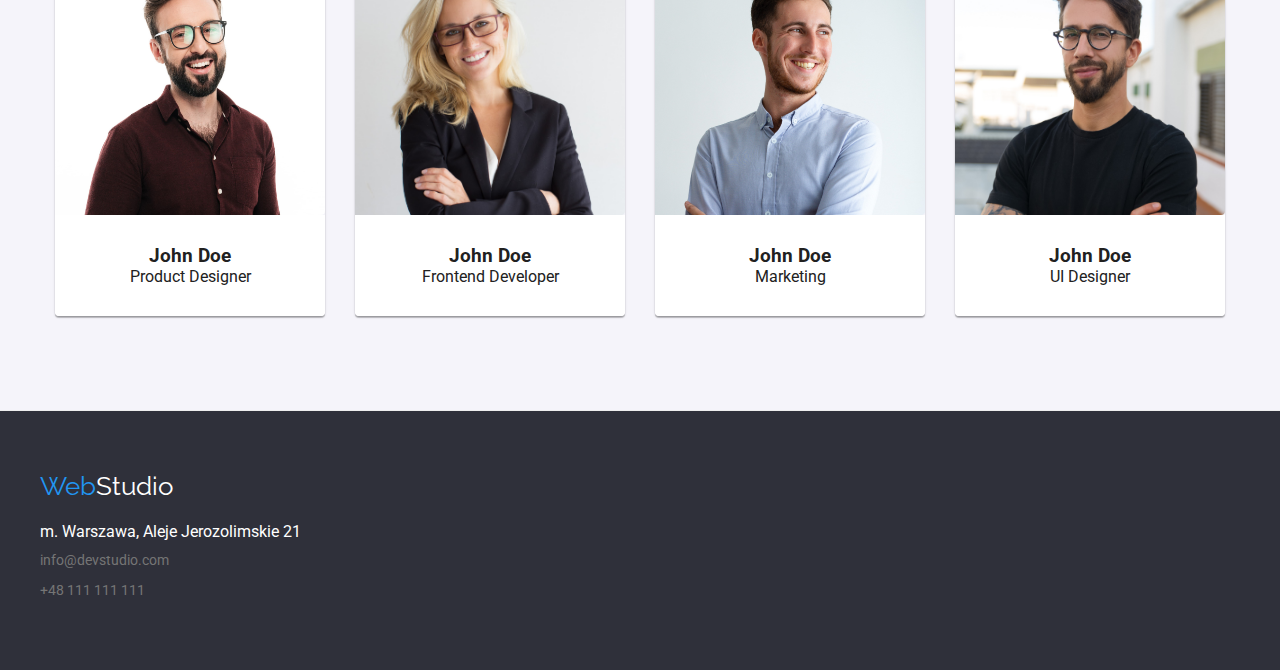
==== commit 4c22706c: "modified:   css/style.css modified:   index.html" ====
--- a/index.html
+++ b/index.html
@@ -5,7 +5,6 @@
     <meta http-equiv="X-UA-Compatible" content="IE=edge" />
     <meta name="viewport" content="width=device-width, initial-scale=1.0" />
     <title>main page</title>
-
     <!--Google Fonts links-->
     <link rel="preconnect" href="https://fonts.googleapis.com" />
     <link rel="preconnect" href="https://fonts.gstatic.com" crossorigin />
@@ -38,13 +37,13 @@
           <div>
             <nav>
               <ul class="wrapper going">
-                <li class="item">
+                <li>
                   <a class="black-link" href="index.html">Agencja</a>
                 </li>
-                <li class="item">
+                <li>
                   <a class="black-link" href="portfolio.html">Portfolio</a>
                 </li>
-                <li class="item">
+                <li>
                   <a class="black-link" href="index.html">Kontakt</a>
                 </li>
               </ul>
@@ -53,14 +52,14 @@
         </div>
         <div class="navi">
           <ul class="little-top mobil">
-            <li class="contact">
+            <li>
               <a class="social-links" href="mailto:info@S.com"
                 >info@devstudio.com</a
               >
             </li>
             <li>
-              <a class="social-links" href="tel:+48111111111">
-                +48 111 111 111</a
+              <a class="social-links" href="tel:+48111111111"
+                >+48 111 111 111</a
               >
             </li>
           </ul>
@@ -225,8 +224,8 @@
               >
             </li>
             <li class="little-post">
-              <a class="address-link" href="tel:+48111111111">
-                +48 111 111 111</a
+              <a class="address-link" href="tel:+48111111111"
+                >+48 111 111 111</a
               >
             </li>
           </ul>
--- a/css/style.css
+++ b/css/style.css
@@ -51,8 +51,7 @@
   border-bottom: 1px ridge;
 }
 .top-stil {
-  padding-top: 24px;
-  padding-bottom: 24px;
+  padding: 24px 0px 25px;
 }
 .stil {
   font-family: "Raleway", sans-serif;
@@ -70,14 +69,14 @@
 }
 .going {
   gap: 46px;
-  padding: 30px 0px;
+  padding: 32px 0px;
 }
 .navi {
   margin-left: auto;
 }
 .mobil {
   gap: 50px;
-  padding: 28px 0px;
+  padding: 32px 0px;
 }
 .black-link {
   color: inherit;
@@ -169,7 +168,7 @@
   line-height: 1.16;
 }
 .section {
-  padding: 94px 0px;
+  padding-bottom: 94px;
 }
 .team {
   padding-bottom: 50px;
--- a/css/style.css
+++ b/css/style.css
@@ -51,8 +51,7 @@
   border-bottom: 1px ridge;
 }
 .top-stil {
-  padding-top: 24px;
-  padding-bottom: 24px;
+  padding: 24px 0px 25px;
 }
 .stil {
   font-family: "Raleway", sans-serif;
@@ -70,14 +69,14 @@
 }
 .going {
   gap: 46px;
-  padding: 30px 0px;
+  padding: 32px 0px;
 }
 .navi {
   margin-left: auto;
 }
 .mobil {
   gap: 50px;
-  padding: 28px 0px;
+  padding: 32px 0px;
 }
 .black-link {
   color: inherit;
@@ -169,7 +168,7 @@
   line-height: 1.16;
 }
 .section {
-  padding: 94px 0px;
+  padding-bottom: 94px;
 }
 .team {
   padding-bottom: 50px;
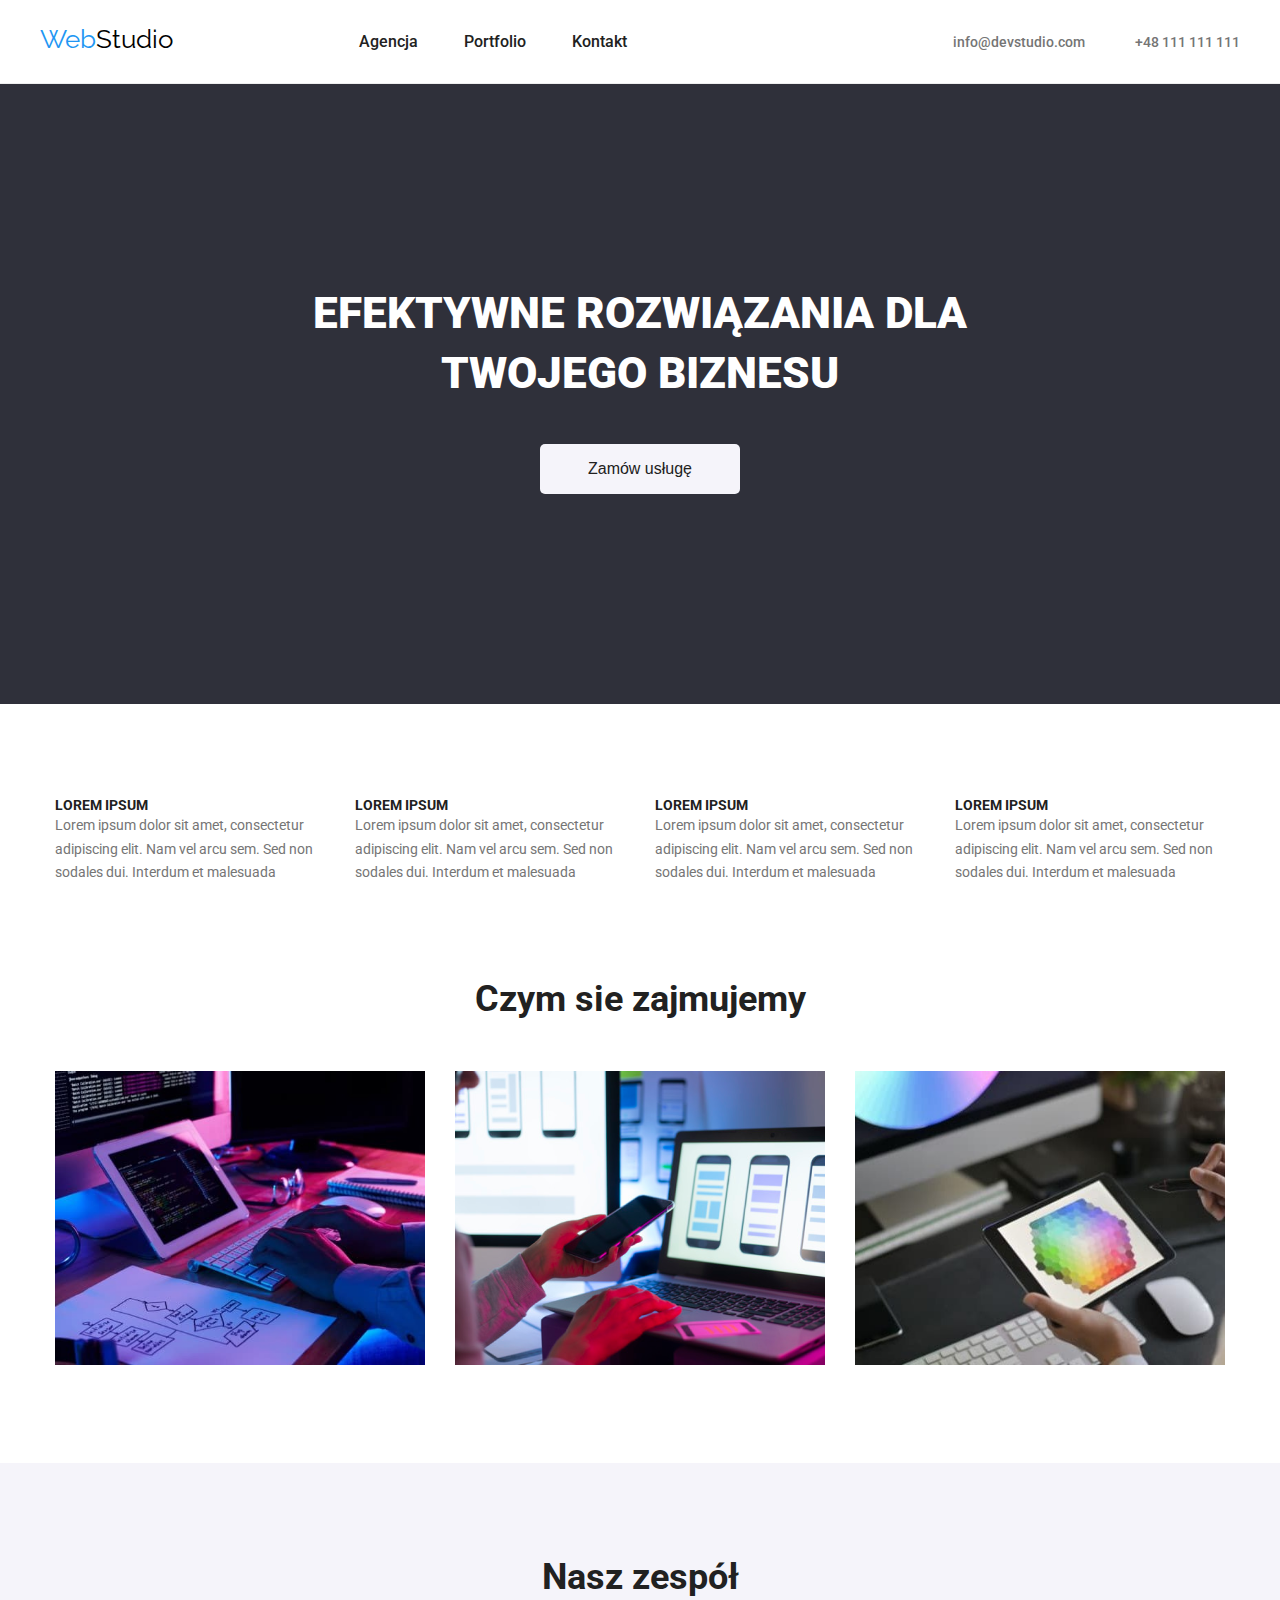
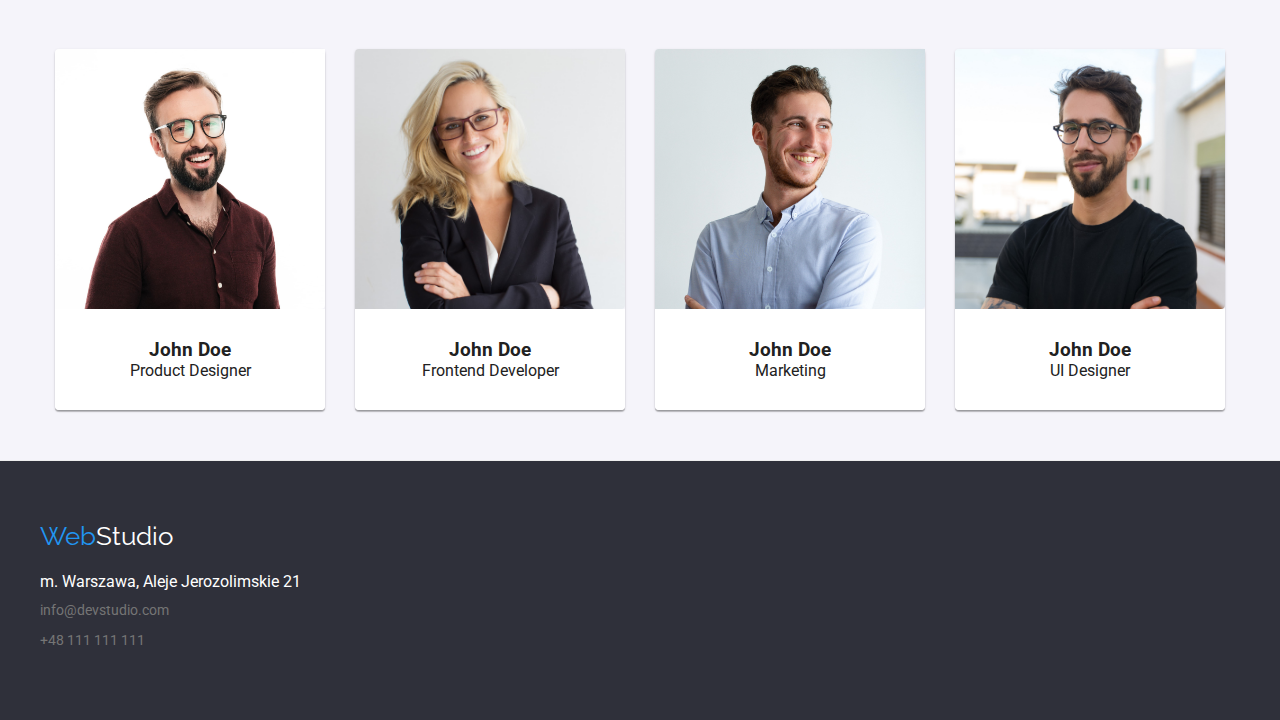
==== commit 35625ff6: "modified:   css/style.css modified:   index.html" ====
--- a/index.html
+++ b/index.html
@@ -144,7 +144,7 @@
       </section>
       <section class="section wall">
         <div class="container">
-          <h2 class="skil team wrapper">Nasz zespół</h2>
+          <h2 class="skil team rock wrapper">Nasz zespół</h2>
           <ul class="pill wrapper">
             <li class="pills">
               <figure>
--- a/css/style.css
+++ b/css/style.css
@@ -167,6 +167,9 @@
   font-size: 36px;
   line-height: 1.16;
 }
+.rock {
+  padding-top: 94px;
+}
 .section {
   padding-bottom: 94px;
 }
@@ -174,6 +177,7 @@
   padding-bottom: 50px;
 }
 .wall {
+  padding-bottom: 50px;
   background: var(--snow);
 }
 .pill {
--- a/css/style.css
+++ b/css/style.css
@@ -167,6 +167,9 @@
   font-size: 36px;
   line-height: 1.16;
 }
+.rock {
+  padding-top: 94px;
+}
 .section {
   padding-bottom: 94px;
 }
@@ -174,6 +177,7 @@
   padding-bottom: 50px;
 }
 .wall {
+  padding-bottom: 50px;
   background: var(--snow);
 }
 .pill {
